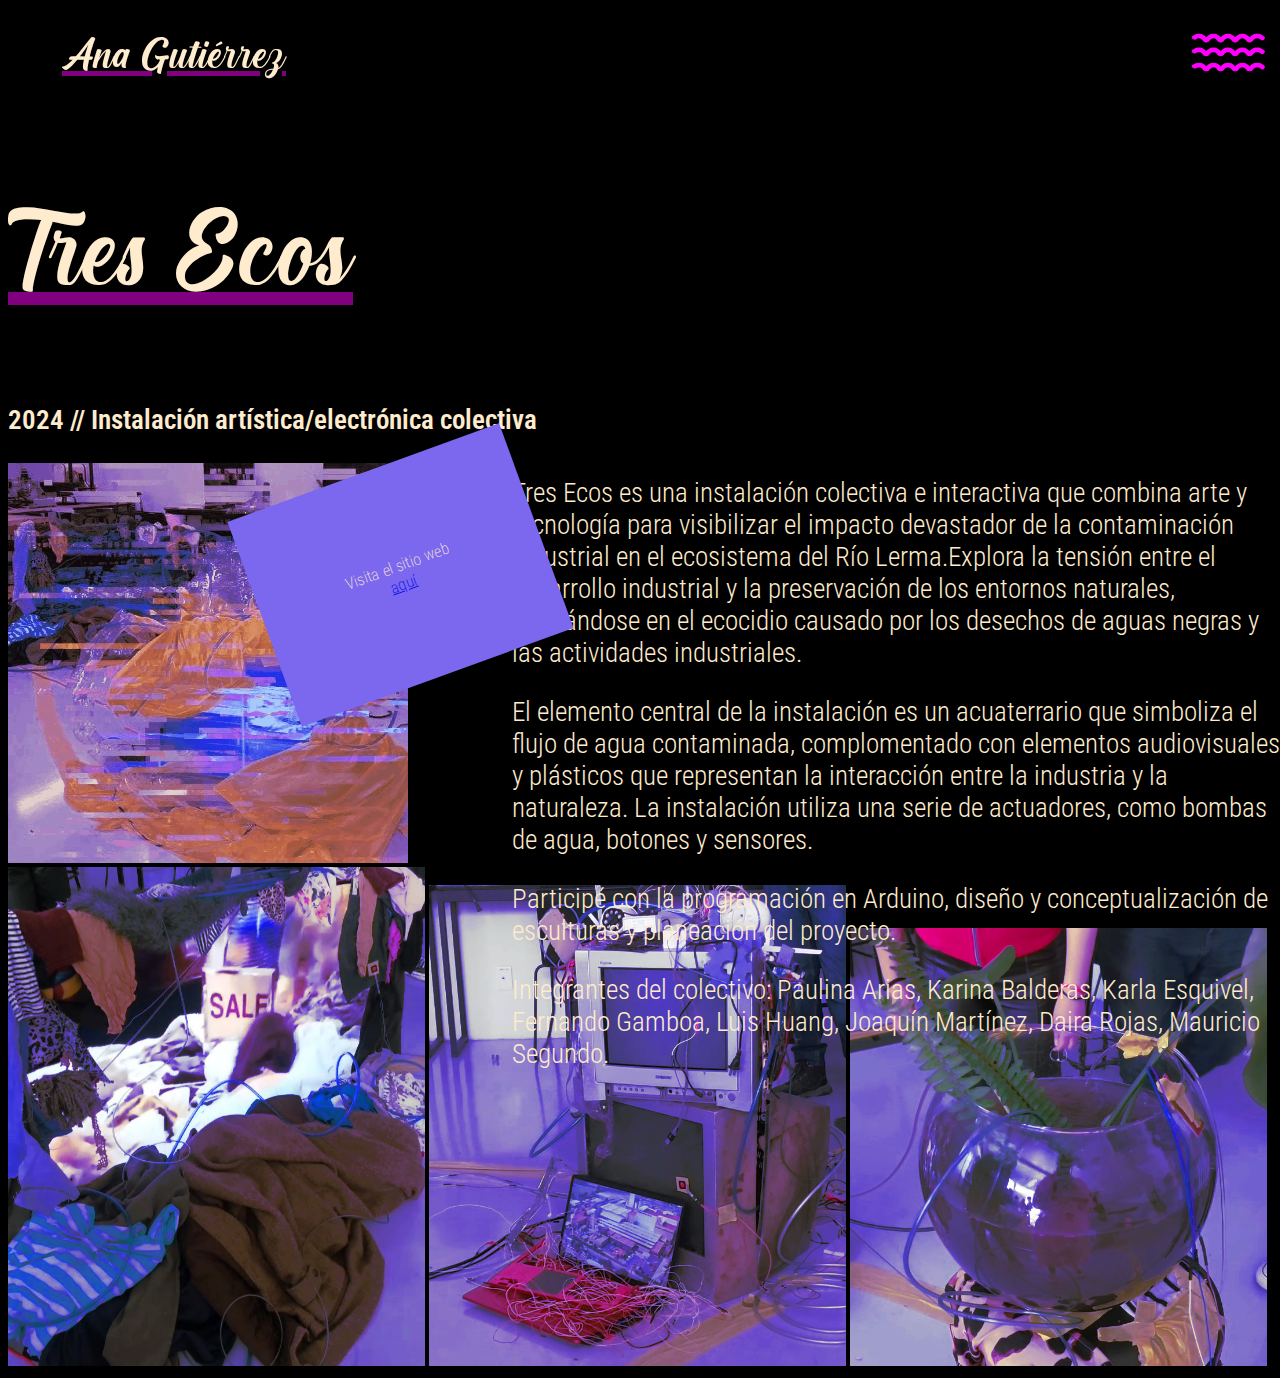
==== html/3ecos.html @ 74d03e05 "agrego fashion y ecos" ====
<!DOCTYPE html>
<html lang="es">
<head>
    <meta charset="UTF-8">
    <meta name="viewport" content="width=device-width, initial-scale=1.0">
    <title>Document</title>
    <link rel="stylesheet" href="../style.css">
    <link rel="preconnect" href="https://fonts.googleapis.com">
    <link rel="preconnect" href="https://fonts.gstatic.com" crossorigin>
<link href="https://fonts.googleapis.com/css2?family=Roboto+Condensed:ital,wght@0,100..900;1,100..900&display=swap" rel="stylesheet">
</head>
<body>
    <nav class="barnav">
        <div class="nombre">
            <p>Ana Gutiérrez</p>
        </div>
        <div class="ico">
            <img src="../assets/imagenes/ico.png" id="menubt">
        </div>
        
        <ul class="menuab" id="menuabb">
            <li><a href="bio.html">Bio</a> </li>
            <li><a href="../index.html">Portafolio</a></li>
            <li><a href="contacto.html">Contacto</a></li>
        </ul>
    </nav>
    <div class="descrip">
    <h1>Tres Ecos</h1>
    <p class="año"> 2024   //   Instalación artística/electrónica colectiva</p>
    <div class ="ficha">
    <p>Tres Ecos es una instalación colectiva e interactiva que combina arte y tecnología para visibilizar el impacto devastador de la contaminación industrial en el ecosistema del Río Lerma.Explora la tensión entre el desarrollo industrial y la preservación de los entornos naturales, centrándose en el ecocidio causado por los desechos de aguas negras y las actividades industriales.
    </p>
    <p>El elemento central de la instalación es un acuaterrario que simboliza el flujo de agua contaminada, complomentado con elementos audiovisuales y plásticos que representan la interacción entre la industria y la naturaleza. La instalación utiliza una serie de actuadores, como bombas de agua, botones y sensores.
    </p>
    <p>
        Participé con la programación en Arduino, diseño y conceptualización de esculturas y planeación del proyecto.
    </p>
    <p> Integrantes del colectivo:  Paulina Arias, Karina Balderas, Karla Esquivel, Fernando Gamboa, Luis Huang,
        Joaquín Martínez, Daira Rojas, Mauricio Segundo.
        </p>
    </div>
    <img src="img/ecos.gif">
    <p class="postit1"> Visita el sitio web <br>
        <a href= "https://paulina1273.github.io/tresecos/">aquí</a></p>
    </div>
    <div class="imags">
        <img src="../assets/imagenes/foto1.jpg">
        <img src="../assets/imagenes/foto3.jpg">
        <img src="../assets/imagenes/foto4.jpg">

    </div>

    
    <script src="../script.js"></script>
</body>
</html>
---- style.css ----
*{
    box-sizing: border-box;
}
@font-face {
    font-family: 'CreamCake';
    src: url('assets/font/Creamcake.otf');
}
body {
  background-color: black;
}
h1 {
    text-align: left;
    font-family: "CreamCake";
    font-weight: 500;
    font-size: 15vh;
    color:blanchedalmond;
    text-decoration: underline purple;
    margin-top: 5vh;
}
.descrip {
    color:blanchedalmond;
}
.ficha {
    color:blanchedalmond;
    font-family: "Roboto Condensed", sans-serif;
    font-weight: 300;
    font-size: 3vh;
    text-align: left;
    position: absolute;
    top: 50%;
    left: 40%;
}
.ficha2 {
    color:blanchedalmond;
    font-family: "Roboto Condensed", sans-serif;
    font-weight: 300;
    font-size: 3vh;
    text-align: left;
    position: absolute;
    top: 95%;
    left: 10%;
    right: 10%;
}
.año {
    color:blanchedalmond;
    font-family: "Roboto Condensed", sans-serif;
    font-weight: 600;
    font-size: 3vh;
    text-align: left;
    white-space: space-in-between;
}
h2 {
    text-align: left;
    font-size: 30px;
    padding: 0px;
    margin-left: 10px;
    margin-bottom: 0;
    margin-top: 0;
    font-family: "Roboto Condensed", sans-serif;
    font-optical-sizing: auto;
    font-weight: 400;
    font-style: normal;
}
.bio {
    margin-left: 20%;
    padding: 1px 16px;
    height: 1000 px;
}
.portrait {
    width: 10%;

}
.semblanza {
    width: 80%;
    float: right;
    padding: 1px;

}
.barnav {
    padding: 0;
    display:flex;
    justify-content:space-between;
    position: relative;
}    
.barnav .nombre {
    font-family: "CreamCake";
    font-weight: 500;
    text-decoration: underline purple;
    font-size: 6vh;
    color:blanchedalmond;
    margin-top: -4vh;
    margin-left: 6vh;

}
.ico img {
width: 10vh;
cursor: pointer;
}
.menuab {
    list-style: none;
    padding: 0;
    background-color: blanchedalmond;
    margin: 0;
    display: none;
    position: absolute;
    top: 11vh;
    left: 90%;
    right: 0;
    display: none;
    flex-direction: column;
    align-items: left;
}
.menuab li a {
    text-decoration: none;
    color:purple;
    font-family: "Roboto Condensed", sans-serif;
    font-weight: 600;
    font-size: 3vh;
    padding: 2vh 4vh;
    display: block;
    text-align: left;
    width: 100%;
}
.menuab li a:hover {
    background-color: black;
    color:blue;
}
.menuab.active {
    display: flex;
}
.obras {
    margin-left: 25%;
    padding: 1px 16px;
    height: 1000 px;
}
.texto1 {
    color:blue;
    background-color:deeppink;
    transform: rotate(15deg);
    text-decoration:none;
    padding: 1vh;
    position: absolute;
    left: 70%;
    top: 25%;
    font-family: "Roboto Condensed", sans-serif;
    font-weight: 500;
    font-size: 3vh;
}
.texto1 a{
    text-decoration: none;
    color:black;
}
.texto2 {
    color:blueviolet;
    text-decoration: none;
    white-space: pre-wrap;
    overflow: hidden;
    border-right: 2px aqua;
    position: absolute;
    left: 2%;
    top: 60%;
    font-family: "Roboto Condensed", sans-serif;
    font-weight: 500;
    font-size: 3vh;
}
#escribe {
    display: inline;
}
.princip {
    text-align: center;
    font-family: "CreamCake";
    font-weight: 500;
    font-size: 15vh;
    color:blanchedalmond;
    text-decoration: underline purple;
    margin-top: 5vh;
}
div.imgfashion img {
    width: 33%
}
div.imags img {
    width: 33%;
}
.img1 {
    position: absolute;
    width: 60vh;
}
.img2 {
    position: absolute;
    top: 20%;
    left: 10%;
    width: 60vh;
}
.img3 {
    position: absolute;
    top: 70%;
    right: 0%;
    z-index: 1000;
    width: 80vh;
}
.img4 {
    position: absolute;
    top: 70%;
    right: 0%;
    width: 30vh;
}
.img5 {
    position: absolute;
    top: 80%;
    transform: rotate(-15deg);
    right: 40%;
    width: 50vh;
}
.img6 {
    position: absolute;
    top: 20%;
    left: 45%;
    width: 50vh;
}
#semblanza{
  font-family: "Roboto Condensed", sans-serif;
  font-optical-sizing: auto;
  color:blanchedalmond;
  font-weight: 200;
  font-size: 20px;
  font-style: normal;
  padding-right: 10vh;
  padding-left: 10vh;
}

.postit1 {
    font-family: "Roboto Condensed", sans-serif;
    font-optical-sizing: auto;
    color:blanchedalmond;
    font-weight: 200;
    background-color: mediumslateblue;
    position: absolute;
    top: 50%;
    left: 20%;
    transform: rotate(-20deg);
    padding: 10vh;
    text-align: center;
}
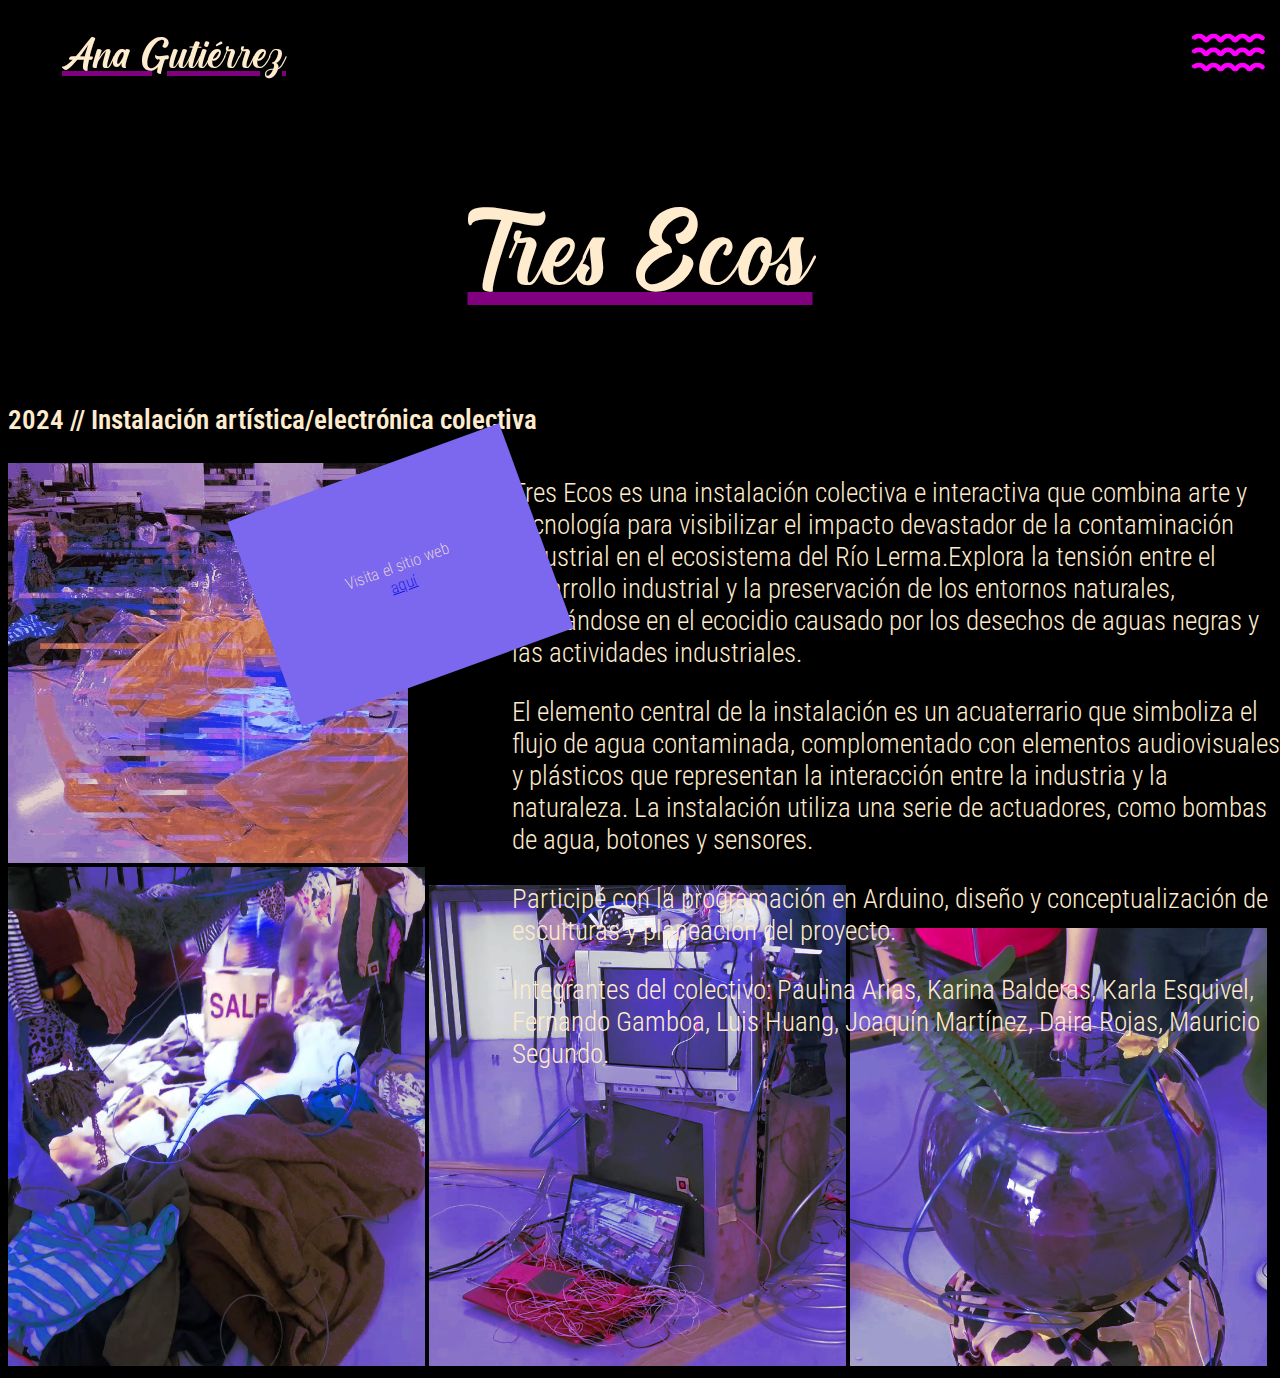
==== commit 6d0f7a62: "cambios finals" ====
--- a/html/3ecos.html
+++ b/html/3ecos.html
@@ -3,7 +3,7 @@
 <head>
     <meta charset="UTF-8">
     <meta name="viewport" content="width=device-width, initial-scale=1.0">
-    <title>Document</title>
+    <title> Tres Ecos </title>
     <link rel="stylesheet" href="../style.css">
     <link rel="preconnect" href="https://fonts.googleapis.com">
     <link rel="preconnect" href="https://fonts.gstatic.com" crossorigin>
--- a/style.css
+++ b/style.css
@@ -9,7 +9,7 @@
   background-color: black;
 }
 h1 {
-    text-align: left;
+    text-align: center;
     font-family: "CreamCake";
     font-weight: 500;
     font-size: 15vh;
@@ -41,6 +41,29 @@
     left: 10%;
     right: 10%;
 }
+.ficha3 {
+    color:blanchedalmond;
+    font-family: "Roboto Condensed", sans-serif;
+    font-weight: 300;
+    font-size: 3vh;
+    text-align: left;
+    position: absolute;
+    top: 50%;
+    left: 10%;
+    right: 10%;
+}
+.ficha4 {
+    color:blanchedalmond;
+    font-family: "Roboto Condensed", sans-serif;
+    font-weight: 300;
+    font-size: 3vh;
+    text-align: left;
+    position: absolute;
+    top: 110%;
+    left: 10%;
+    right: 10%;
+}
+
 .año {
     color:blanchedalmond;
     font-family: "Roboto Condensed", sans-serif;
@@ -180,6 +203,12 @@
 }
 div.imags img {
     width: 33%;
+}
+#aqui {
+    position: absolute;
+    top: 145%;
+    left: 10%;
+    width: 80%;
 }
 .img1 {
     position: absolute;
@@ -240,4 +269,17 @@
     transform: rotate(-20deg);
     padding: 10vh;
     text-align: center;
+}
+.postit2 {
+    font-family: "Roboto Condensed", sans-serif;
+    font-optical-sizing: auto;
+    color:blanchedalmond;
+    font-weight: 200;
+    background-color:deeppink;
+    position: absolute;
+    top: 15%;
+    left: 10%;
+    transform: rotate(-2deg);
+    padding: 10vh;
+    text-align: center;
 }